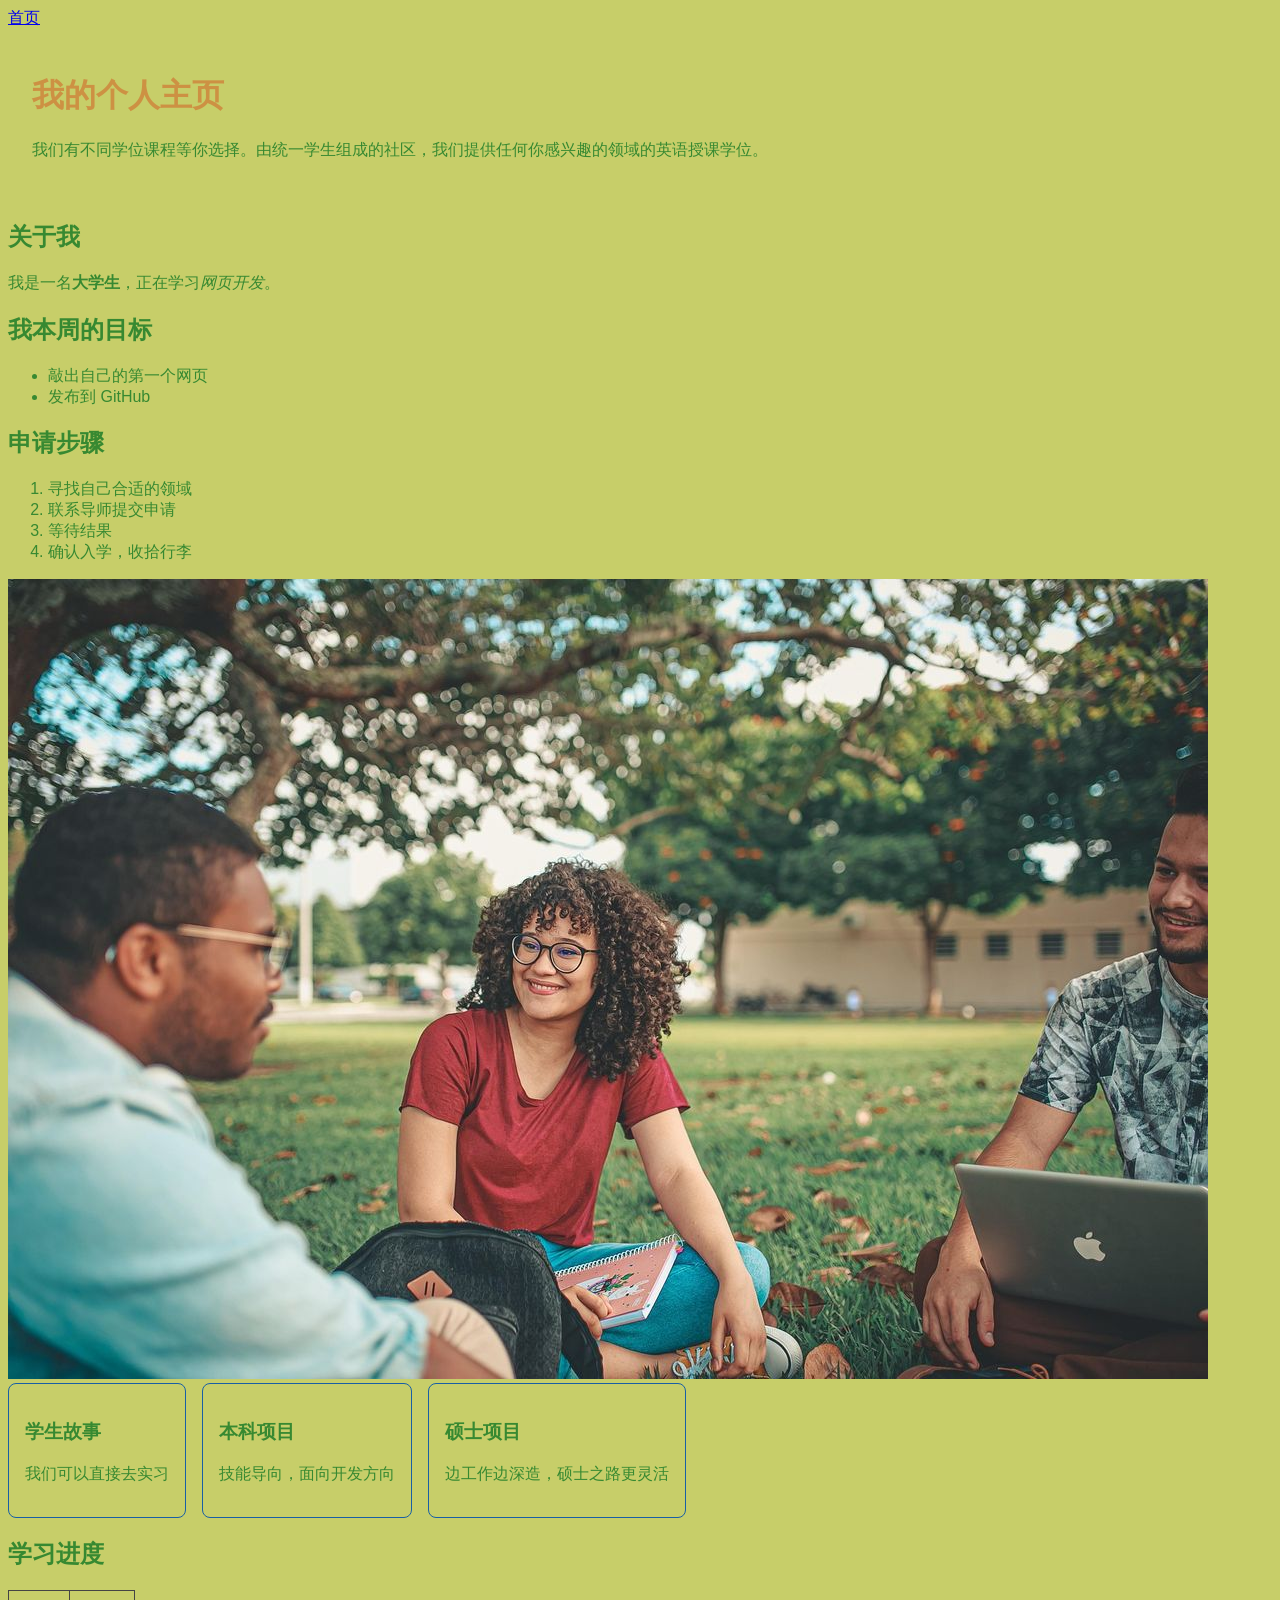
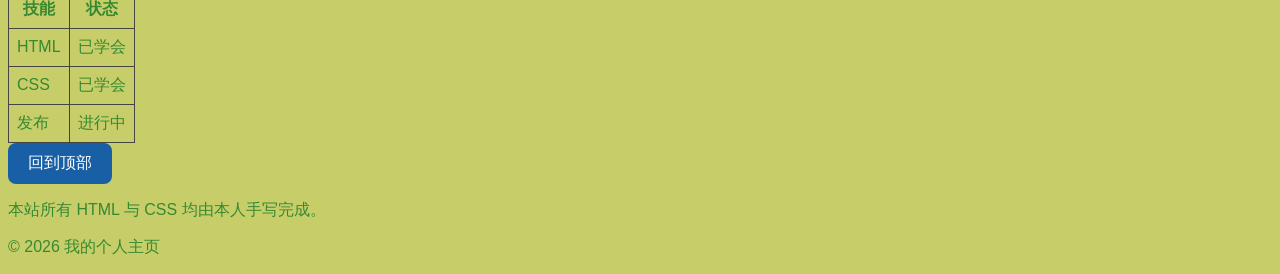
==== blocks/index.html @ 87e573d2 "Add files via upload" ====
<!DOCTYPE html>
<html lang="zh-CN">
<head>
  <meta charset="UTF-8">
  <title>我的个人主页</title>
  <meta name="description" content="一名正在学习网页开发的大学生的个人主页，含学习目标与计划。">

  <link rel="stylesheet" href="style.css">
</head>
<body>
  <nav>
    <a href="index.html">首页</a>
  </nav>
  <div class="hero">
    <h1>我的个人主页</h1>
    <p>我们有不同学位课程等你选择。由统一学生组成的社区，我们提供任何你感兴趣的领域的英语授课学位。</p>
  </div>
  <h2>关于我</h2>
  <p>我是一名<strong>大学生</strong>，正在学习<em>网页开发</em>。</p>
  <h2>我本周的目标</h2>
  <ul>
    <li>敲出自己的第一个网页</li>
    <li>发布到 GitHub</li>
  </ul>
  <h2>申请步骤</h2>
<ol>
  <li>寻找自己合适的领域</li>
  <li>联系导师提交申请</li>
  <li>等待结果</li>
  <li>确认入学，收拾行李</li>
</ol>
<img src="images/campus-students.jpg" alt="校园里的学生们" width="1200" height="800">

<div class="cards">
<div class="card">
  <h3>学生故事</h3>
  <p>我们可以直接去实习</p>
</div>

  <div class="card">
    <h3>本科项目</h3>
    <p>技能导向，面向开发方向</p>
  </div>
  <div class="card">
    <h3>硕士项目</h3>
    <p>边工作边深造，硕士之路更灵活</p>
  </div>
</div>
<h2>学习进度</h2>
<table>
  <tr><th>技能</th><th>状态</th></tr>
  <tr><td>HTML</td><td>已学会</td></tr>
  <tr><td>CSS</td><td>已学会</td></tr>
  <tr><td>发布</td><td>进行中</td></tr>
</table>
<a class="btn" href="#top">回到顶部</a>

  <footer>

    <p>本站所有 HTML 与 CSS 均由本人手写完成。</p>
    <p>© 2026 我的个人主页</p>
  </footer>
</body>
</html>
---- blocks/style.css ----
body {
    font-family: "Microsoft YaHei", sans-serif;
    color: rgb(55, 137, 49);
    background-color: rgba(170, 181, 26, 0.656);
}
h1{
    color:rgb(205, 145, 67);
}
.hero{
    padding: 24px;
}
.cards {
  display: flex;
  gap: 16px;
}

.card {
  border: 1px solid #185FA5;
  border-radius: 8px;
  padding: 16px;
}
@media (max-width: 600px) {
  .cards {
    flex-direction: column;
  }
}
table {
  border-collapse: collapse;
}
th, td {
  border: 1px solid #444;
  padding: 8px;
}
.btn {
  display: inline-block;
  padding: 10px 20px;
  background-color: #185FA5;
  color: #FFFFFF;
  border-radius: 8px;
  text-decoration: none;
}
a:hover {
  color: #D85A30;
}
.btn:hover {
  background-color: #0E4170;
}
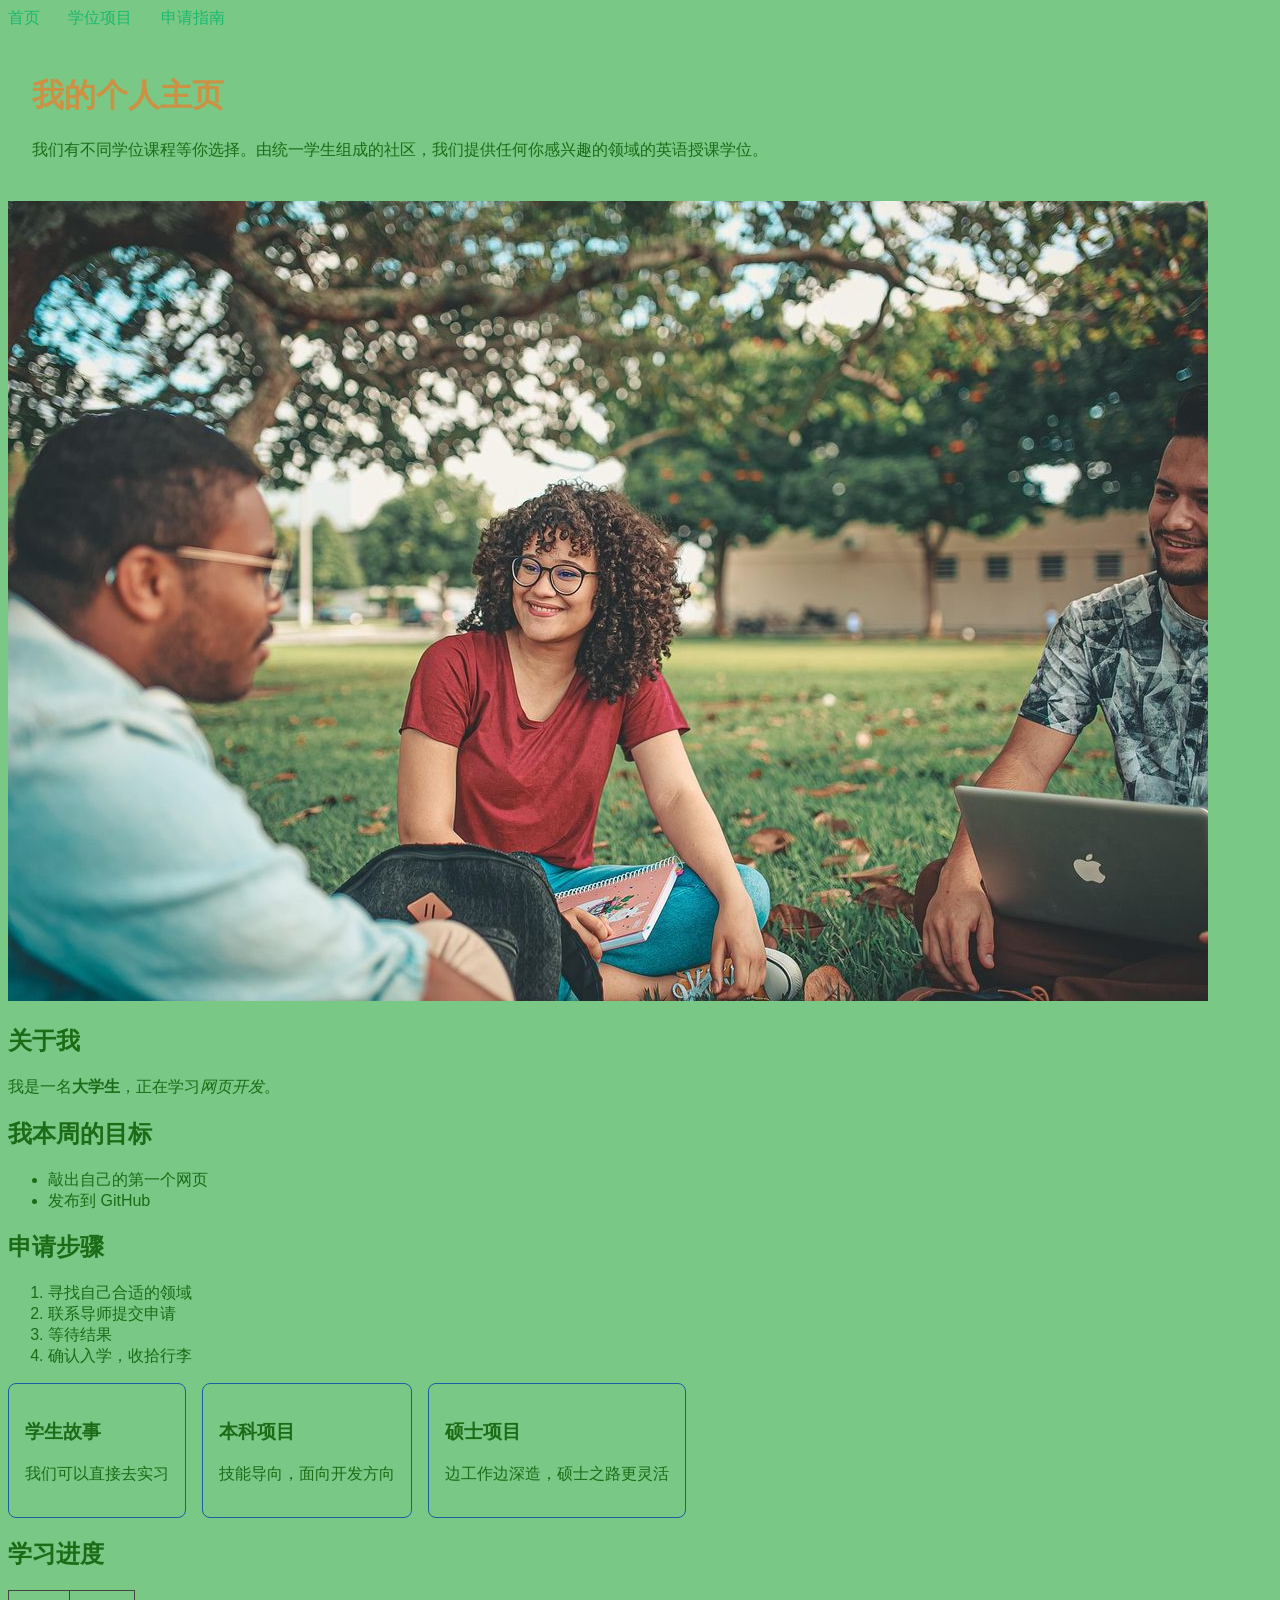
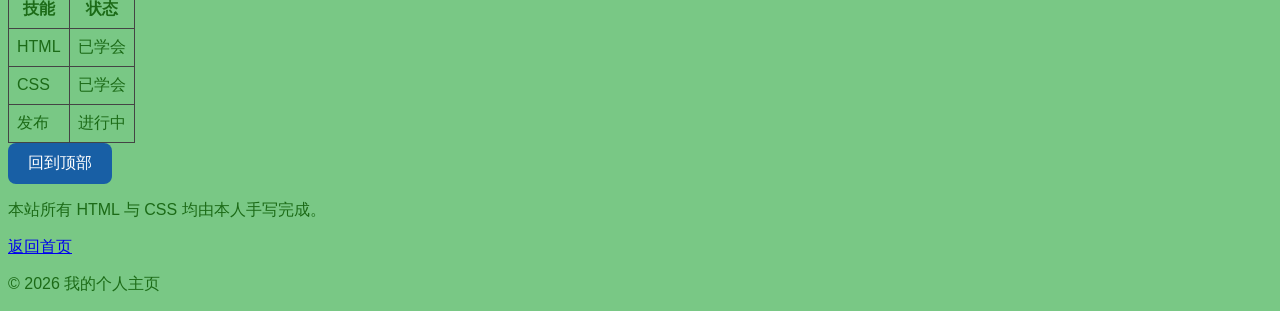
==== commit d8103925: "Add files via upload final version" ====
--- a/blocks/index.html
+++ b/blocks/index.html
@@ -2,19 +2,26 @@
 <html lang="zh-CN">
 <head>
   <meta charset="UTF-8">
+  <meta name="viewport" content="width=device-width, initial-scale=1.0">
+  <!-- Viewport: makes media queries work on real phones -->
   <title>我的个人主页</title>
   <meta name="description" content="一名正在学习网页开发的大学生的个人主页，含学习目标与计划。">
-
   <link rel="stylesheet" href="style.css">
 </head>
 <body>
+  <!-- Navigation: shared across all three pages -->
   <nav>
     <a href="index.html">首页</a>
+    <a href="programmes.html">学位项目</a>
+    <a href="guide.html">申请指南</a>
   </nav>
+  <!-- Hero section with main heading -->
   <div class="hero">
     <h1>我的个人主页</h1>
     <p>我们有不同学位课程等你选择。由统一学生组成的社区，我们提供任何你感兴趣的领域的英语授课学位。</p>
   </div>
+  <!-- Hero image from Pixabay (free license) -->
+  <img src="images/campus-students.jpg" alt="校园里的学生们" width="1200" height="800">
   <h2>关于我</h2>
   <p>我是一名<strong>大学生</strong>，正在学习<em>网页开发</em>。</p>
   <h2>我本周的目标</h2>
@@ -23,41 +30,38 @@
     <li>发布到 GitHub</li>
   </ul>
   <h2>申请步骤</h2>
-<ol>
-  <li>寻找自己合适的领域</li>
-  <li>联系导师提交申请</li>
-  <li>等待结果</li>
-  <li>确认入学，收拾行李</li>
-</ol>
-<img src="images/campus-students.jpg" alt="校园里的学生们" width="1200" height="800">
-
-<div class="cards">
-<div class="card">
-  <h3>学生故事</h3>
-  <p>我们可以直接去实习</p>
-</div>
-
-  <div class="card">
-    <h3>本科项目</h3>
-    <p>技能导向，面向开发方向</p>
+  <ol>
+    <li>寻找自己合适的领域</li>
+    <li>联系导师提交申请</li>
+    <li>等待结果</li>
+    <li>确认入学，收拾行李</li>
+  </ol>
+  <!-- Card section using Flexbox layout -->
+  <div class="cards">
+    <div class="card">
+      <h3>学生故事</h3>
+      <p>我们可以直接去实习</p>
+    </div>
+    <div class="card">
+      <h3>本科项目</h3>
+      <p>技能导向，面向开发方向</p>
+    </div>
+    <div class="card">
+      <h3>硕士项目</h3>
+      <p>边工作边深造，硕士之路更灵活</p>
+    </div>
   </div>
-  <div class="card">
-    <h3>硕士项目</h3>
-    <p>边工作边深造，硕士之路更灵活</p>
-  </div>
-</div>
-<h2>学习进度</h2>
-<table>
-  <tr><th>技能</th><th>状态</th></tr>
-  <tr><td>HTML</td><td>已学会</td></tr>
-  <tr><td>CSS</td><td>已学会</td></tr>
-  <tr><td>发布</td><td>进行中</td></tr>
-</table>
-<a class="btn" href="#top">回到顶部</a>
-
+  <h2>学习进度</h2>
+  <table>
+    <tr><th>技能</th><th>状态</th></tr>
+    <tr><td>HTML</td><td>已学会</td></tr>
+    <tr><td>CSS</td><td>已学会</td></tr>
+    <tr><td>发布</td><td>进行中</td></tr>
+  </table>
+  <a class="btn" href="#top">回到顶部</a>
   <footer>
-
     <p>本站所有 HTML 与 CSS 均由本人手写完成。</p>
+    <p><a href="index.html">返回首页</a></p>
     <p>© 2026 我的个人主页</p>
   </footer>
 </body>
--- a/blocks/style.css
+++ b/blocks/style.css
@@ -1,7 +1,7 @@
 body {
     font-family: "Microsoft YaHei", sans-serif;
-    color: rgb(55, 137, 49);
-    background-color: rgba(170, 181, 26, 0.656);
+    color: rgb(28, 107, 23);
+    background-color: rgba(35, 165, 55, 0.607);
 }
 h1{
     color:rgb(205, 145, 67);
@@ -46,3 +46,13 @@
   background-color: #0E4170;
 }
 
+
+nav a:hover {
+  color: #185FA5;
+}nav a {
+  margin-right: 24px;
+  text-decoration: none;
+  color: #07b66ad6;
+}
+
+
